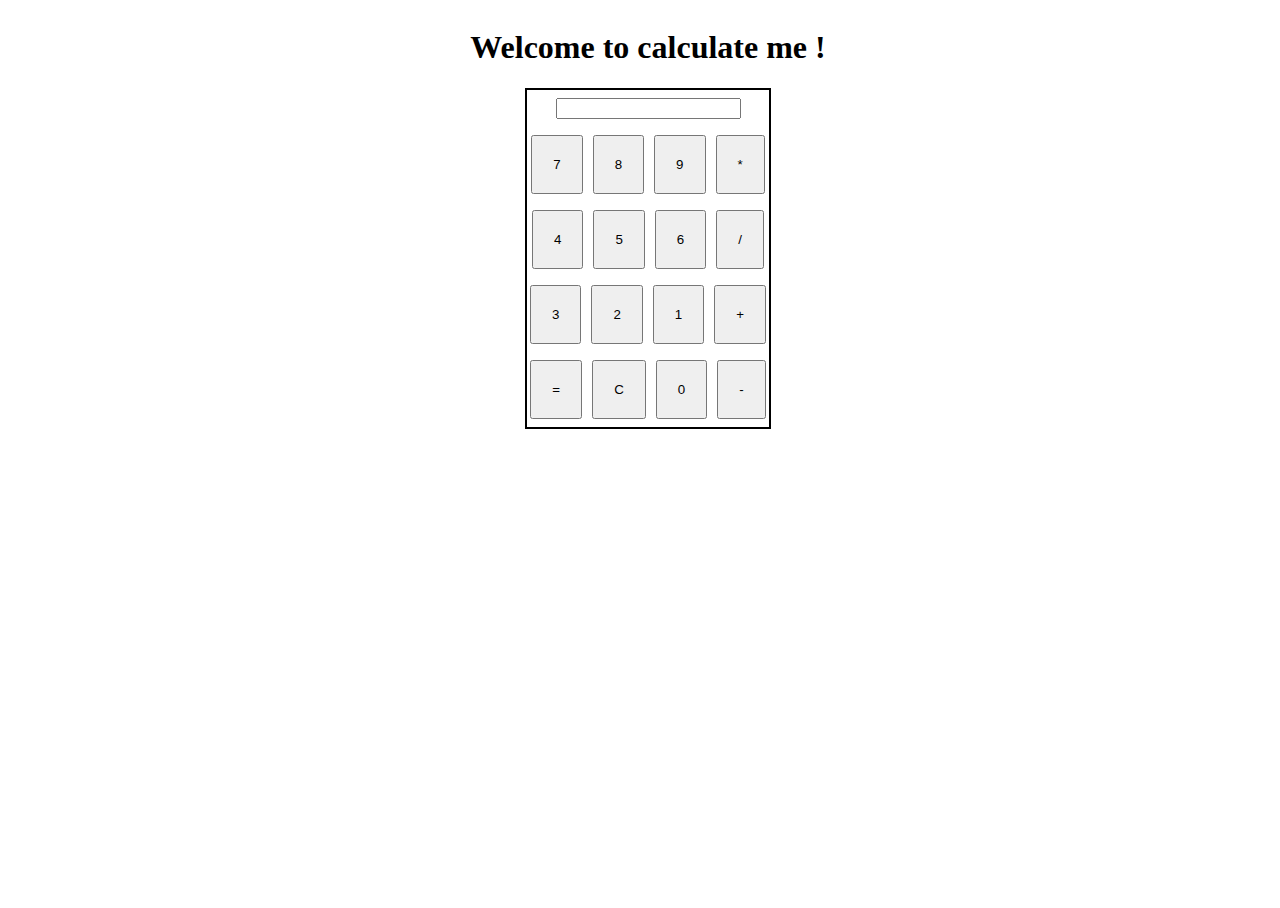
==== index.html @ 70ada319 "Initial commit" ====
<!DOCTYPE html>
<html>

<head>
  <meta charset="utf-8">
  <meta name="viewport" content="width=device-width">
  <title>replit</title>
  <link href="style.css" rel="stylesheet" type="text/css" />
</head>

<body>
  <div class="container flex flex-col items-center mx-auto m-w-20">
    <h1 class="text-center">Welcome to calculate me !</h1>
    <div class="border border-black flex flex-col items-center mx-auto m-w-20"> 
  <div class ="row">
    <input class="input" type="text"/>
  </div>
 <div class="row">
   <button class="button">7</button>
   <button class="button">8</button>
   <button class="button">9</button>
   <button class="button">*</button>
 </div>  
  <div class="row">
     <button class="button">4</button>
     <button class="button">5</button>
     <button class="button">6</button>
     <button class="button">/</button>
   </div>  
  <div class="row">
     <button class="button">3</button>
     <button class="button">2</button>
     <button class="button">1</button>
     <button class="button">+</button>
   </div>  
  <div class="row">
     <button class="button">=</button>
     <button class="button">C</button>
     <button class="button">0</button>
     <button class="button">-</button>
   </div>  
  </div>  
  </div>
  
  
  
  
  
  
  <script src="script.js"></script>
</body>

</html>
---- style.css ----
html, body {
  height: 100%;
  width: 100%;
}
.button {
  padding: 20px;
  margin: 0 3px;
  
}
.row {
  margin: 8px 0;
}
.flex{
  display: flex;
}
.flex-col{
  flex-direction: column;
}
.items-center{
  align-items: center;
}
.border-black{
  border: 2px solid black;
  
}
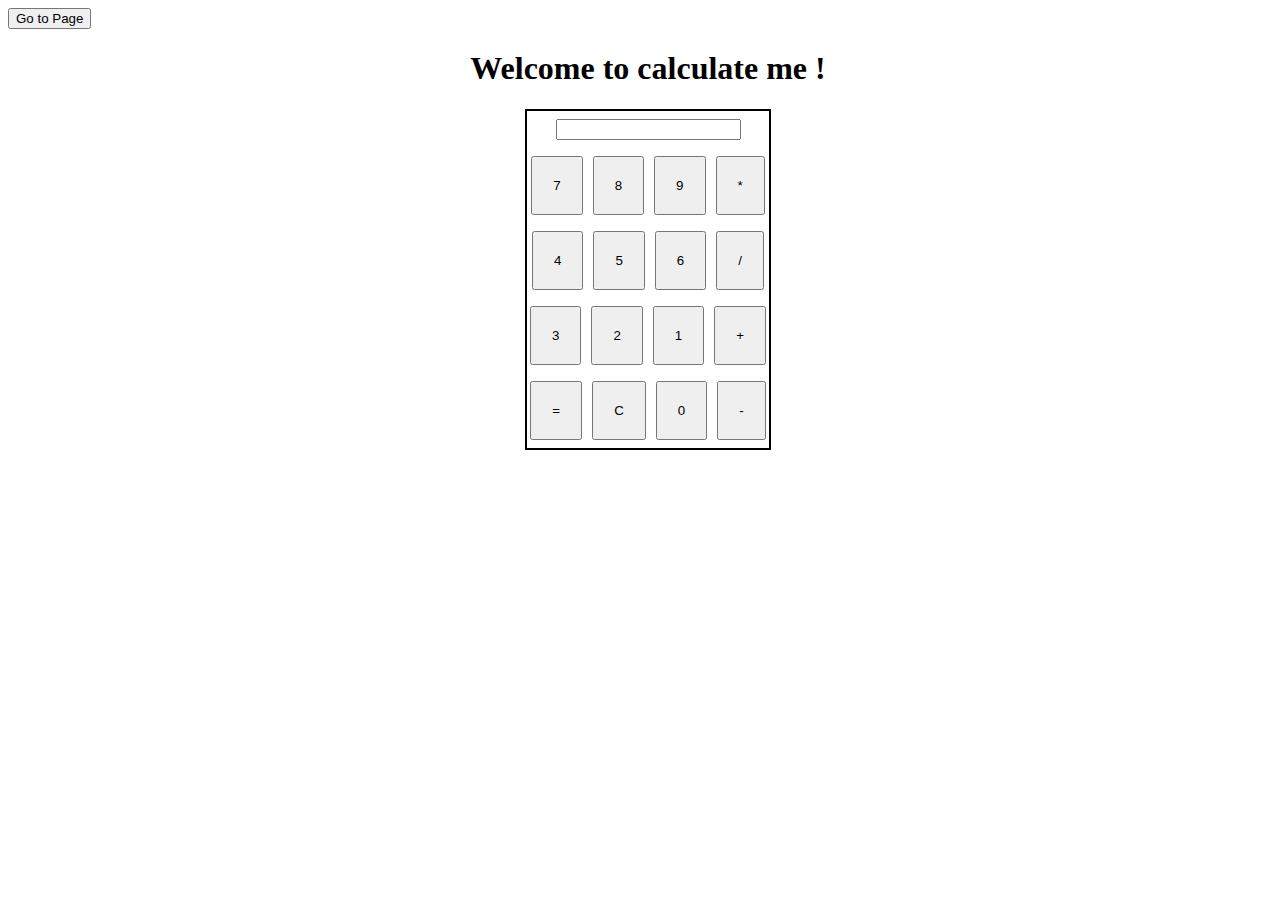
==== commit f791419c: "new changes" ====
--- a/index.html
+++ b/index.html
@@ -9,6 +9,7 @@
 </head>
 
 <body>
+  <button onclick="window.location.href='index2.html'">Go to Page</button>
   <div class="container flex flex-col items-center mx-auto m-w-20">
     <h1 class="text-center">Welcome to calculate me !</h1>
     <div class="border border-black flex flex-col items-center mx-auto m-w-20"> 
--- a/style.css
+++ b/style.css
@@ -3,6 +3,7 @@
   width: 100%;
 }
 .button {
+  align-items: center;
   padding: 20px;
   margin: 0 3px;
   
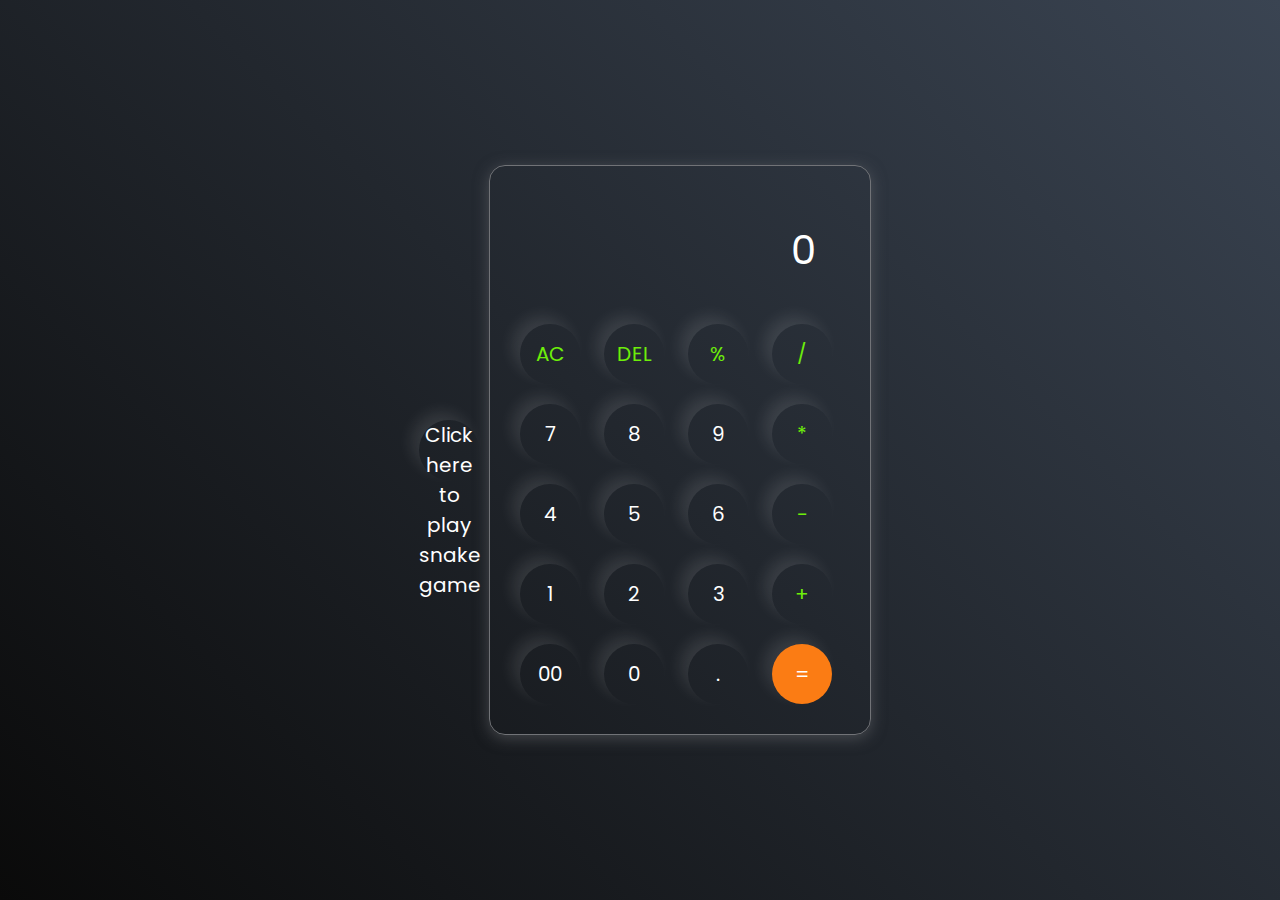
==== commit 83a7d7ab: "new code" ====
--- a/index.html
+++ b/index.html
@@ -1,54 +1,51 @@
 <!DOCTYPE html>
-<html>
+<html lang="en">
+  <head>
+    <meta charset="UTF-8" />
+    <meta http-equiv="X-UA-Compatible" content="IE=edge" />
+    <meta name="viewport" content="width=device-width, initial-scale=1.0" />
+    <link rel="stylesheet" href="style.css" />
+    <title>Calculator - By Code Traversal</title>
+  </head>
+  <body>
+    <button onclick="window.location.href='Snakegame/index2.html'">Click here to play snake game</button>
+    <div class="container">
+      <div class="calculator">
+        <input type="text" id="inputBox" placeholder="0" />
+        <div>
+          <button class="button operator">AC</button>
+          <button class="button operator">DEL</button>
+          <button class="button operator">%</button>
+          <button class="button operator">/</button>
+        </div>
+        <div>
+          <button class="button">7</button>
+          <button class="button">8</button>
+          <button class="button">9</button>
+          <button class="button operator">*</button>
+        </div>
+        <div>
+          <button class="button">4</button>
+          <button class="button">5</button>
+          <button class="button">6</button>
+          <button class="button operator">-</button>
+        </div>
+        <div>
+          <button class="button">1</button>
+          <button class="button">2</button>
+          <button class="button">3</button>
+          <button class="button operator">+</button>
+        </div>
 
-<head>
-  <meta charset="utf-8">
-  <meta name="viewport" content="width=device-width">
-  <title>replit</title>
-  <link href="style.css" rel="stylesheet" type="text/css" />
-</head>
+        <div>
+          <button class="button">00</button>
+          <button class="button">0</button>
+          <button class="button">.</button>
+          <button class="button equalBtn">=</button>
+        </div>
+      </div>
+    </div>
 
-<body>
-  <button onclick="window.location.href='index2.html'">Go to Page</button>
-  <div class="container flex flex-col items-center mx-auto m-w-20">
-    <h1 class="text-center">Welcome to calculate me !</h1>
-    <div class="border border-black flex flex-col items-center mx-auto m-w-20"> 
-  <div class ="row">
-    <input class="input" type="text"/>
-  </div>
- <div class="row">
-   <button class="button">7</button>
-   <button class="button">8</button>
-   <button class="button">9</button>
-   <button class="button">*</button>
- </div>  
-  <div class="row">
-     <button class="button">4</button>
-     <button class="button">5</button>
-     <button class="button">6</button>
-     <button class="button">/</button>
-   </div>  
-  <div class="row">
-     <button class="button">3</button>
-     <button class="button">2</button>
-     <button class="button">1</button>
-     <button class="button">+</button>
-   </div>  
-  <div class="row">
-     <button class="button">=</button>
-     <button class="button">C</button>
-     <button class="button">0</button>
-     <button class="button">-</button>
-   </div>  
-  </div>  
-  </div>
-  
-  
-  
-  
-  
-  
-  <script src="script.js"></script>
-</body>
-
+    <script src="script.js"></script>
+  </body>
 </html>--- a/style.css
+++ b/style.css
@@ -1,27 +1,65 @@
-html, body {
-  height: 100%;
-  width: 100%;
+@import url('https://fonts.googleapis.com/css2?family=Poppins:wght@500&display=swap');
+
+*{
+    margin: 0;
+    padding: 0;
+    box-sizing: border-box;
+    font-family: 'Poppins', sans-serif;
 }
-.button {
-  align-items: center;
-  padding: 20px;
-  margin: 0 3px;
-  
+
+body{
+    width: 100%;
+    height: 100vh;
+    display: flex;
+    justify-content: center;
+    align-items: center;
+    background: linear-gradient(45deg, #0a0a0a, #3a4452);
 }
-.row {
-  margin: 8px 0;
+
+.calculator{
+    border: 1px solid #717377;
+    padding: 20px;
+    border-radius: 16px;
+    background: transparent;
+    box-shadow: 0px 3px 15px rgba(113, 115, 119, 0.5);
+
 }
-.flex{
-  display: flex;
+
+input{
+    width: 320px;
+    border: none;
+    padding: 24px;
+    margin: 10px;
+    background: transparent;
+    box-shadow: 0px 3px 15px rgbs(84, 84, 84, 0.1);
+    font-size: 40px;
+    text-align: right;
+    cursor: pointer;
+    color: #ffffff;
 }
-.flex-col{
-  flex-direction: column;
+
+input::placeholder{
+    color: #ffffff;
 }
-.items-center{
-  align-items: center;
+
+button{
+    border: none;
+    width: 60px;
+    height: 60px;
+    margin: 10px;
+    border-radius: 50%;
+    background: transparent;
+    color: #ffffff;
+    font-size: 20px;
+    box-shadow: -8px -8px 15px rgba(255, 255, 255, 0.1);
+    cursor: pointer;
 }
-.border-black{
-  border: 2px solid black;
-  
+
+.equalBtn{
+    background-color: #fb7c14;
+}
+
+.operator{
+    color: #6dee0a;
 }
  